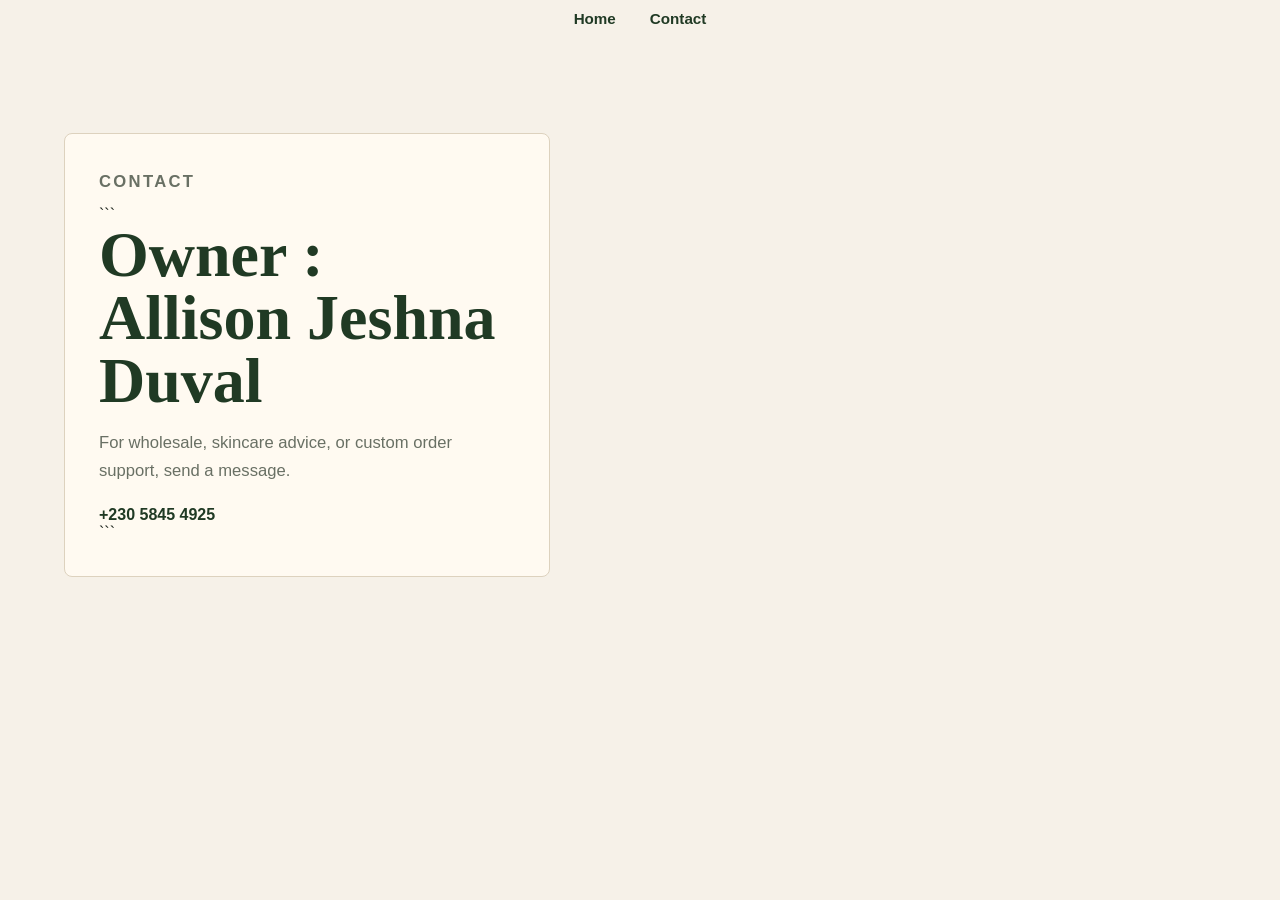
==== contact.html @ 435f6cd2 "Create contact.html" ====
<!DOCTYPE html>

<html lang="en">
<head>
<meta charset="UTF-8">
<meta name="viewport" content="width=device-width, initial-scale=1.0">
<title>Contact - Ecoderm</title>
<link rel="stylesheet" href="styles.css">
</head>

<body>

<nav class="main-nav">
  <a href="index.html">Home</a>
  <a href="contact.html">Contact</a>
</nav>

<section class="section contact-section">

  <div class="contact-card">
    <p class="eyebrow">Contact</p>

```
<h2>Owner : Allison Jeshna Duval</h2>

<p>
  For wholesale, skincare advice, or custom order support,
  send a message.
</p>

<div class="contact-links">
  <a href="tel:+23058454925">
    +230 5845 4925
  </a>
</div>
```

  </div>

</section>

</body>
</html>
---- styles.css ----
:root {
  --forest: #203a24;
  --leaf: #607545;
  --sage: #aebc94;
  --moss: #dfe5cf;
  --cream: #f6f1e8;
  --paper: #fffaf1;
  --clay: #c98555;
  --ink: #1d241d;
  --muted: #697064;
  --line: #ddd2be;
  --shadow: 0 22px 60px rgba(34, 48, 30, 0.14);
}

* {
  box-sizing: border-box;
}

html {
  scroll-behavior: smooth;
}

body {
  margin: 0;
  background: var(--cream);
  color: var(--ink);
  font-family: Inter, Arial, sans-serif;
}

img {
  display: block;
  max-width: 100%;
}

[hidden] {
  display: none !important;
}

a {
  color: inherit;
  text-decoration: none;
}

button,
input,
select,
textarea {
  font: inherit;
}

button {
  cursor: pointer;
}

.announcement {
  background: var(--forest);
  color: var(--paper);
  padding: 10px 20px;
  text-align: center;
  font-size: 0.88rem;
  font-weight: 600;
}

.site-header {
  position: sticky;
  top: 0;
  z-index: 20;
  display: grid;
  grid-template-columns: auto 1fr auto;
  align-items: center;
  gap: 24px;
  padding: 14px clamp(18px, 4vw, 56px);
  background: rgba(246, 241, 232, 0.92);
  border-bottom: 1px solid rgba(32, 58, 36, 0.12);
  backdrop-filter: blur(18px);
}

.brand {
  display: inline-flex;
  align-items: center;
  gap: 12px;
  min-width: 0;
  font-family: "Cormorant Garamond", Georgia, serif;
  font-size: 1.7rem;
  font-weight: 700;
  color: var(--forest);
}

.brand img {
  width: 52px;
  height: 52px;
  border-radius: 50%;
  object-fit: cover;
  object-position: center;
  border: 1px solid var(--line);
}

.main-nav {
  display: flex;
  justify-content: center;
  gap: clamp(14px, 3vw, 34px);
  color: var(--forest);
  font-size: 0.95rem;
  font-weight: 700;
}

.main-nav a {
  padding: 10px 0;
}

.cart-button,
.primary-button,
.primary-link,
.secondary-link,
.outline-button,
.icon-button {
  border: 0;
  border-radius: 6px;
  font-weight: 800;
  min-height: 44px;
}

.cart-button {
  display: inline-flex;
  align-items: center;
  gap: 10px;
  background: var(--forest);
  color: var(--paper);
  padding: 10px 14px;
}

.cart-button strong {
  display: grid;
  place-items: center;
  width: 25px;
  height: 25px;
  border-radius: 50%;
  background: var(--paper);
  color: var(--forest);
  font-size: 0.78rem;
}

.hero {
  min-height: calc(100vh - 104px);
  display: grid;
  grid-template-columns: minmax(0, 0.92fr) minmax(320px, 1.08fr);
  align-items: center;
  gap: clamp(28px, 5vw, 72px);
  padding: clamp(34px, 6vw, 76px) clamp(18px, 5vw, 72px);
  background:
    linear-gradient(120deg, rgba(246, 241, 232, 0.96), rgba(223, 229, 207, 0.85)),
    var(--cream);
}

.hero-copy {
  max-width: 660px;
}

.eyebrow {
  margin: 0 0 10px;
  color: var(--leaf);
  font-size: 0.78rem;
  font-weight: 800;
  letter-spacing: 0.14em;
  text-transform: uppercase;
}

h1,
h2,
h3 {
  margin: 0;
  color: var(--forest);
  font-family: "Cormorant Garamond", Georgia, serif;
  line-height: 0.98;
}

h1 {
  font-size: clamp(4rem, 14vw, 10rem);
}

h2 {
  font-size: clamp(2.2rem, 5vw, 4.7rem);
}

h3 {
  font-size: 1.75rem;
}

.hero-copy p:not(.eyebrow),
.intro > p,
.split-copy p,
.contact-card p,
.faq-list p,
.ritual-grid p,
.site-footer p {
  color: var(--muted);
  font-size: 1.04rem;
  line-height: 1.7;
}

.hero-actions {
  display: flex;
  flex-wrap: wrap;
  gap: 12px;
  margin-top: 28px;
}

.primary-link,
.secondary-link,
.primary-button,
.outline-button {
  display: inline-flex;
  align-items: center;
  justify-content: center;
  padding: 12px 18px;
}

.primary-link,
.primary-button {
  background: var(--forest);
  color: var(--paper);
}

.secondary-link,
.outline-button {
  background: transparent;
  color: var(--forest);
  border: 1px solid rgba(32, 58, 36, 0.28);
}

.hero-media {
  position: relative;
  min-height: 600px;
}

.hero-product {
  position: absolute;
  border-radius: 8px;
  object-fit: cover;
  box-shadow: var(--shadow);
}

.hero-product-main {
  right: 0;
  top: 0;
  width: min(62%, 430px);
  height: 620px;
}

.hero-product-side {
  left: 0;
  bottom: 0;
  width: min(48%, 380px);
  aspect-ratio: 1;
}

.trust-strip {
  display: grid;
  grid-template-columns: repeat(3, 1fr);
  gap: 1px;
  background: var(--line);
  border-block: 1px solid var(--line);
}

.trust-strip div {
  padding: 22px clamp(18px, 4vw, 54px);
  background: var(--paper);
}

.trust-strip strong,
.trust-strip span {
  display: block;
}

.trust-strip strong {
  color: var(--forest);
  margin-bottom: 4px;
}

.trust-strip span {
  color: var(--muted);
  font-size: 0.92rem;
}

.section {
  padding: clamp(54px, 8vw, 96px) clamp(18px, 5vw, 72px);
}

.intro {
  display: grid;
  grid-template-columns: minmax(0, 0.9fr) minmax(280px, 0.7fr);
  gap: clamp(28px, 6vw, 86px);
  align-items: end;
}

.section-heading {
  display: flex;
  align-items: end;
  justify-content: space-between;
  gap: 18px;
  margin-bottom: 28px;
}

.product-grid {
  display: grid;
  grid-template-columns: repeat(4, minmax(0, 1fr));
  gap: 18px;
}

.product-card {
  display: grid;
  grid-template-rows: auto 1fr;
  overflow: hidden;
  background: var(--paper);
  border: 1px solid rgba(32, 58, 36, 0.12);
  border-radius: 8px;
  box-shadow: 0 14px 34px rgba(34, 48, 30, 0.08);
}

.product-card img {
  width: 100%;
  aspect-ratio: 1;
  object-fit: cover;
}

.product-info {
  display: flex;
  flex-direction: column;
  gap: 12px;
  padding: 18px;
}

.product-meta {
  display: flex;
  flex-wrap: wrap;
  gap: 8px;
}

.pill {
  display: inline-flex;
  align-items: center;
  min-height: 28px;
  padding: 5px 9px;
  border-radius: 999px;
  background: var(--moss);
  color: var(--forest);
  font-size: 0.75rem;
  font-weight: 800;
}

.product-info h3 {
  font-size: 1.55rem;
}

.product-info p {
  margin: 0;
  color: var(--muted);
  line-height: 1.55;
}

.product-bottom {
  display: flex;
  align-items: center;
  justify-content: space-between;
  gap: 12px;
  margin-top: auto;
}

.price {
  color: var(--forest);
  font-size: 1.1rem;
  font-weight: 900;
  white-space: nowrap;
}

.add-button {
  min-height: 42px;
  padding: 10px 12px;
  border: 0;
  border-radius: 6px;
  background: var(--clay);
  color: #fffdf8;
  font-weight: 900;
}

.ritual-section {
  background: var(--forest);
  color: var(--paper);
}

.ritual-section h2,
.ritual-section h3 {
  color: var(--paper);
}

.ritual-section .eyebrow {
  color: var(--sage);
}

.ritual-grid {
  display: grid;
  grid-template-columns: repeat(3, 1fr);
  gap: 18px;
}

.ritual-grid article {
  padding: 26px;
  border: 1px solid rgba(246, 241, 232, 0.2);
  border-radius: 8px;
  background: rgba(255, 255, 255, 0.05);
}

.ritual-grid span {
  display: grid;
  place-items: center;
  width: 36px;
  height: 36px;
  margin-bottom: 22px;
  border-radius: 50%;
  background: var(--paper);
  color: var(--forest);
  font-weight: 900;
}

.ritual-grid p {
  color: rgba(255, 250, 241, 0.78);
}

.split-section {
  display: grid;
  grid-template-columns: minmax(280px, 0.8fr) minmax(0, 1fr);
  gap: clamp(28px, 6vw, 76px);
  align-items: center;
}

.split-image img {
  width: 100%;
  max-height: 680px;
  border-radius: 8px;
  object-fit: cover;
  box-shadow: var(--shadow);
}

.benefit-list {
  display: grid;
  gap: 14px;
  padding: 0;
  margin: 26px 0 0;
  list-style: none;
}

.benefit-list li {
  padding: 14px 0 14px 28px;
  border-top: 1px solid var(--line);
  color: var(--muted);
  line-height: 1.55;
  position: relative;
}

.benefit-list li::before {
  content: "";
  position: absolute;
  left: 0;
  top: 21px;
  width: 10px;
  height: 10px;
  border-radius: 50%;
  background: var(--leaf);
}

.review-grid {
  display: grid;
  grid-template-columns: repeat(3, 1fr);
  gap: 18px;
}

.review-grid figure {
  margin: 0;
  padding: 26px;
  background: var(--paper);
  border: 1px solid var(--line);
  border-radius: 8px;
}

blockquote {
  margin: 0 0 18px;
  color: var(--forest);
  font-family: "Cormorant Garamond", Georgia, serif;
  font-size: 1.45rem;
  line-height: 1.2;
}

figcaption {
  color: var(--muted);
  font-weight: 800;
}

.faq-section {
  display: grid;
  grid-template-columns: minmax(240px, 0.6fr) minmax(0, 1fr);
  gap: clamp(24px, 6vw, 76px);
  background: var(--paper);
}

.faq-list {
  display: grid;
  gap: 12px;
}

details {
  padding: 18px 20px;
  border: 1px solid var(--line);
  border-radius: 8px;
  background: #fffdf7;
}

summary {
  color: var(--forest);
  font-weight: 900;
  cursor: pointer;
}

.contact-section {
  display: grid;
  grid-template-columns: minmax(240px, 0.75fr) minmax(0, 1fr);
  gap: 18px;
}

.contact-card,
.contact-form,
.checkout-form {
  padding: clamp(22px, 4vw, 34px);
  background: var(--paper);
  border: 1px solid var(--line);
  border-radius: 8px;
}

.contact-links {
  display: grid;
  gap: 10px;
  margin-top: 20px;
  color: var(--forest);
  font-weight: 900;
}

.contact-form,
.checkout-grid {
  display: grid;
  gap: 14px;
}

label {
  display: grid;
  gap: 7px;
  color: var(--forest);
  font-size: 0.9rem;
  font-weight: 900;
}

input,
select,
textarea {
  width: 100%;
  border: 1px solid var(--line);
  border-radius: 6px;
  background: #fffdf8;
  color: var(--ink);
  padding: 12px 13px;
}

textarea {
  resize: vertical;
}

.form-status {
  min-height: 22px;
  margin: 0;
  color: var(--leaf);
  font-weight: 800;
}

.site-footer {
  display: flex;
  justify-content: space-between;
  gap: 24px;
  padding: 36px clamp(18px, 5vw, 72px);
  background: var(--forest);
  color: var(--paper);
}

.site-footer p {
  margin: 8px 0 0;
  color: rgba(255, 250, 241, 0.74);
}

.footer-links {
  display: flex;
  flex-wrap: wrap;
  align-items: center;
  gap: 16px;
  font-weight: 900;
}

.cart-overlay {
  position: fixed;
  inset: 0;
  z-index: 50;
  background: rgba(29, 36, 29, 0.38);
}

.cart-drawer {
  position: fixed;
  top: 0;
  right: 0;
  z-index: 60;
  display: flex;
  flex-direction: column;
  width: min(100vw, 440px);
  height: 100vh;
  background: var(--paper);
  box-shadow: -16px 0 50px rgba(0, 0, 0, 0.18);
  transform: translateX(105%);
  transition: transform 220ms ease;
}

.cart-drawer.is-open {
  transform: translateX(0);
}

.cart-header {
  display: flex;
  justify-content: space-between;
  gap: 16px;
  padding: 22px;
  border-bottom: 1px solid var(--line);
}

.cart-header h2 {
  font-size: 2rem;
}

.icon-button {
  width: 42px;
  height: 42px;
  background: var(--moss);
  color: var(--forest);
  font-size: 1.25rem;
}

.cart-items {
  overflow: auto;
  padding: 16px 22px;
}

.cart-item {
  display: grid;
  grid-template-columns: 72px 1fr;
  gap: 12px;
  padding: 14px 0;
  border-bottom: 1px solid var(--line);
}

.cart-item img {
  width: 72px;
  height: 72px;
  border-radius: 6px;
  object-fit: cover;
}

.cart-item h3 {
  font-family: Inter, Arial, sans-serif;
  font-size: 0.98rem;
  line-height: 1.2;
}

.cart-item p {
  margin: 6px 0 10px;
  color: var(--muted);
  font-size: 0.86rem;
}

.quantity-row {
  display: flex;
  align-items: center;
  justify-content: space-between;
  gap: 10px;
}

.quantity-control {
  display: inline-flex;
  align-items: center;
  border: 1px solid var(--line);
  border-radius: 6px;
  overflow: hidden;
}

.quantity-control button {
  width: 34px;
  height: 34px;
  border: 0;
  background: transparent;
  color: var(--forest);
  font-weight: 900;
}

.quantity-control span {
  min-width: 32px;
  text-align: center;
  font-weight: 900;
}

.remove-button {
  border: 0;
  background: transparent;
  color: #8b3d31;
  font-weight: 900;
}

.cart-empty {
  display: grid;
  gap: 8px;
  margin: 18px 22px;
  padding: 22px;
  border: 1px dashed var(--line);
  border-radius: 8px;
  color: var(--muted);
}

.cart-empty strong {
  color: var(--forest);
}

.cart-footer {
  margin-top: auto;
  padding: 22px;
  border-top: 1px solid var(--line);
  background: #fffdf8;
}

.cart-row,
.cart-total {
  display: flex;
  justify-content: space-between;
  gap: 18px;
  margin-bottom: 12px;
}

.cart-total {
  padding-top: 14px;
  border-top: 1px solid var(--line);
  color: var(--forest);
  font-size: 1.2rem;
  font-weight: 900;
}

.full {
  width: 100%;
  margin-top: 10px;
}

.checkout-dialog {
  width: min(94vw, 720px);
  padding: 0;
  border: 0;
  border-radius: 8px;
  background: transparent;
}

.checkout-dialog::backdrop {
  background: rgba(29, 36, 29, 0.5);
}

.checkout-form {
  max-height: 90vh;
  overflow: auto;
}

.checkout-summary {
  display: grid;
  gap: 8px;
  margin: 18px 0;
  padding: 16px;
  border-radius: 8px;
  background: var(--moss);
  color: var(--forest);
}

.checkout-summary div {
  display: flex;
  justify-content: space-between;
  gap: 12px;
}

.checkout-grid {
  grid-template-columns: repeat(2, minmax(0, 1fr));
}

.wide {
  grid-column: 1 / -1;
}

@media (max-width: 1080px) {
  .product-grid {
    grid-template-columns: repeat(3, minmax(0, 1fr));
  }

  .hero {
    grid-template-columns: 1fr;
  }

  .hero-media {
    min-height: 520px;
  }
}

@media (max-width: 820px) {
  .site-header {
    grid-template-columns: 1fr auto;
  }

  .main-nav {
    grid-column: 1 / -1;
    justify-content: flex-start;
    overflow-x: auto;
  }

  .trust-strip,
  .intro,
  .ritual-grid,
  .split-section,
  .review-grid,
  .faq-section,
  .contact-section {
    grid-template-columns: 1fr;
  }

  .product-grid {
    grid-template-columns: repeat(2, minmax(0, 1fr));
  }

  .hero-media {
    min-height: 430px;
  }

  .hero-product-main {
    height: 470px;
  }

  .site-footer,
  .section-heading {
    align-items: flex-start;
    flex-direction: column;
  }
}

@media (max-width: 560px) {
  .brand span {
    font-size: 1.35rem;
  }

  .brand img {
    width: 44px;
    height: 44px;
  }

  .cart-button span {
    display: none;
  }

  .hero {
    min-height: auto;
  }

  .hero-media {
    min-height: 360px;
  }

  .hero-product-main {
    width: 66%;
    height: 360px;
  }

  .hero-product-side {
    width: 50%;
  }

  .product-grid,
  .checkout-grid {
    grid-template-columns: 1fr;
  }

  .cart-drawer {
    width: 100vw;
  }
}
.skin-scan-section {
  background: var(--paper);
}

.skin-scan-grid {
  display: grid;
  grid-template-columns: minmax(280px, 0.85fr) minmax(0, 1fr);
  gap: 20px;
}

.scan-card,
.scan-form {
  padding: clamp(22px, 4vw, 34px);
  background: #fffdf8;
  border: 1px solid var(--line);
  border-radius: 8px;
}

#skinCamera {
  width: 100%;
  min-height: 320px;
  background: var(--moss);
  border-radius: 8px;
  object-fit: cover;
  margin-bottom: 16px;
}

.scan-form {
  display: grid;
  gap: 14px;
}

.scan-note {
  color: var(--muted);
  line-height: 1.6;
  font-size: 0.92rem;
}

.scan-result {
  margin-top: 14px;
  padding: 18px;
  border-radius: 8px;
  background: var(--moss);
  color: var(--forest);
}

.scan-result h3 {
  margin-bottom: 8px;
}

@media (max-width: 820px) {
  .skin-scan-grid {
    grid-template-columns: 1fr;
  }
}
.whatsapp-float {
  position: fixed;
  bottom: 20px;
  right: 20px;
  background: #25D366;
  color: white;
  padding: 14px 18px;
  border-radius: 50px;
  font-weight: bold;
  text-decoration: none;
  z-index: 9999;
  box-shadow: 0 4px 10px rgba(0,0,0,0.2);
}
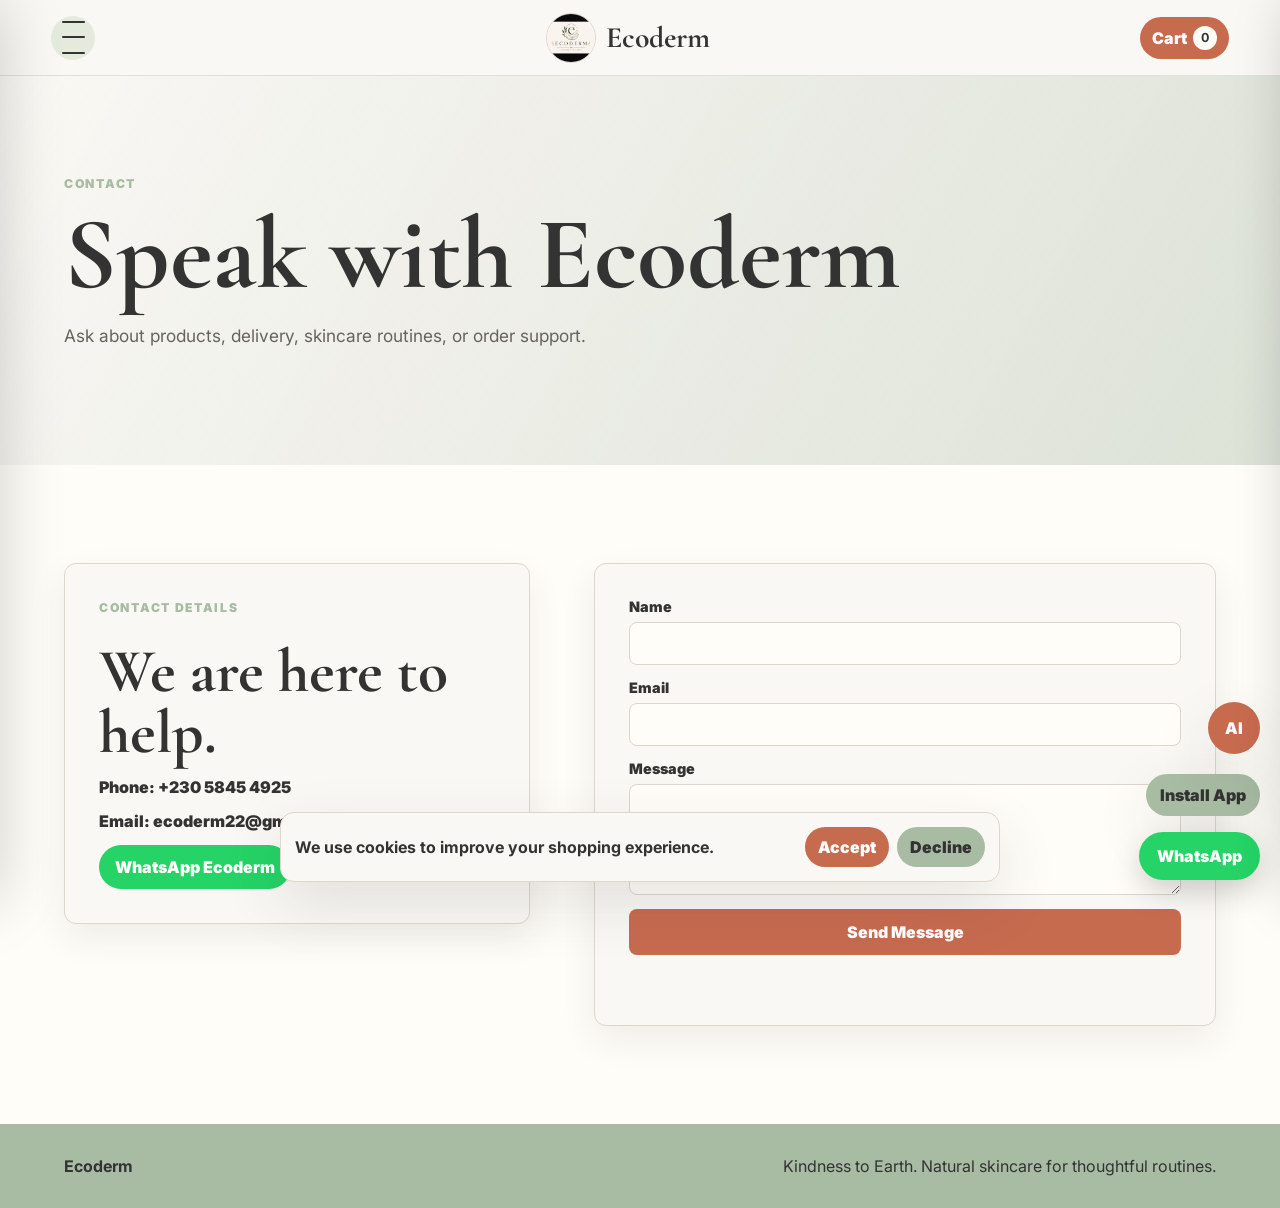
==== commit 82263a82: "Add files via upload" ====
--- a/contact.html
+++ b/contact.html
@@ -1,43 +1,181 @@
-<!DOCTYPE html>
+<!doctype html>
+<html lang="en">
+  <head>
+    <meta charset="UTF-8" />
+    <meta name="viewport" content="width=device-width, initial-scale=1.0" />
+    <meta name="description" content="Contact Ecoderm by phone, email, WhatsApp, or message form." />
+    <meta name="theme-color" content="#A8BBA3" />
+    <title>Contact Ecoderm | Mauritius Skincare</title>
+    <link rel="manifest" href="manifest.json" />
+    <link rel="apple-touch-icon" href="app-icon-192.jpg" />
+    <link rel="preconnect" href="https://fonts.googleapis.com" />
+    <link rel="preconnect" href="https://fonts.gstatic.com" crossorigin />
+    <link href="https://fonts.googleapis.com/css2?family=Cormorant+Garamond:wght@600;700&family=Inter:wght@400;500;600;700;800&display=swap" rel="stylesheet" />
+    <link rel="stylesheet" href="styles.css" />
+  </head>
+  <body>
+    <header class="site-header">
+      <button class="menu-toggle" type="button" data-menu-open aria-label="Open menu">
+        <span></span><span></span><span></span>
+      </button>
+      <a class="brand" href="index.html" aria-label="Ecoderm home">
+        <img src="ecoderm-logo.jpg" alt="Ecoderm logo" />
+        <span>Ecoderm</span>
+      </a>
+      <button class="cart-icon" type="button" data-cart-open aria-label="Open cart">
+        Cart <strong data-cart-count>0</strong>
+      </button>
+      <nav class="desktop-nav" aria-label="Main navigation">
+        <a href="index.html">Home</a>
+        <a href="shop.html">Shop</a>
+        <a href="gallery.html">Gallery</a>
+        <a href="team.html">Team</a>
+        <a href="contact.html" aria-current="page">Contact</a>
+        <a href="delivery.html">Delivery</a>
+        <a href="payment.html">Payment</a>
+        <a href="face-scan.html">Face Scan</a>
+      </nav>
+    </header>
 
-<html lang="en">
-<head>
-<meta charset="UTF-8">
-<meta name="viewport" content="width=device-width, initial-scale=1.0">
-<title>Contact - Ecoderm</title>
-<link rel="stylesheet" href="styles.css">
-</head>
+    <div class="menu-backdrop" data-menu-backdrop hidden></div>
+    <aside class="mobile-menu" data-mobile-menu aria-hidden="true">
+      <div class="mobile-menu-header">
+        <strong>Menu</strong>
+        <button class="icon-button" type="button" data-menu-close aria-label="Close menu">x</button>
+      </div>
+      <nav>
+        <a href="index.html" data-menu-link>Home</a>
+        <a href="shop.html" data-menu-link>Shop</a>
+        <a href="gallery.html" data-menu-link>Gallery</a>
+        <a href="team.html" data-menu-link>Team</a>
+        <a href="contact.html" data-menu-link aria-current="page">Contact</a>
+        <a href="delivery.html" data-menu-link>Delivery</a>
+        <a href="payment.html" data-menu-link>Payment</a>
+        <a href="face-scan.html" data-menu-link>Face Scan</a>
+        <button type="button" data-cart-open data-menu-link>Cart</button>
+      </nav>
+    </aside>
 
-<body>
+    <main>
+      <section class="section page-hero compact-page-hero">
+        <p class="eyebrow">Contact</p>
+        <h1>Speak with Ecoderm</h1>
+        <p>Ask about products, delivery, skincare routines, or order support.</p>
+      </section>
 
-<nav class="main-nav">
-  <a href="index.html">Home</a>
-  <a href="contact.html">Contact</a>
-</nav>
+      <section class="section contact-section" id="contact">
+        <div class="contact-card">
+          <p class="eyebrow">Contact details</p>
+          <h2>We are here to help.</h2>
+          <a href="tel:+23058454925">Phone: +230 5845 4925</a>
+          <a href="mailto:ecoderm22@gmail.com">Email: ecoderm22@gmail.com</a>
+          <a class="whatsapp-button" href="https://wa.me/23058454925">WhatsApp Ecoderm</a>
+        </div>
+        <form class="contact-form" id="contactForm">
+          <label>Name <input type="text" name="name" required /></label>
+          <label>Email <input type="email" name="email" required /></label>
+          <label>Message <textarea name="message" rows="5" required></textarea></label>
+          <button class="primary-button" type="submit">Send Message</button>
+          <p class="form-status" data-contact-status></p>
+        </form>
+      </section>
+    </main>
 
-<section class="section contact-section">
+    <div class="cart-overlay" data-cart-overlay hidden></div>
+    <aside class="cart-drawer" data-cart-drawer aria-label="Shopping cart" aria-hidden="true">
+      <div class="cart-header">
+        <div>
+          <p class="eyebrow">Your cart</p>
+          <h2>Order summary</h2>
+        </div>
+        <button class="icon-button" type="button" data-cart-close aria-label="Close cart">x</button>
+      </div>
+      <div class="cart-items" data-cart-items></div>
+      <div class="cart-empty" data-cart-empty>
+        <strong>Your cart is empty.</strong>
+        <span>Add Ecoderm products to begin your order.</span>
+      </div>
+      <div class="cart-footer">
+        <div><span>Subtotal</span><strong data-cart-subtotal>Rs 0</strong></div>
+        <div><span>Delivery fee</span><strong data-cart-delivery>Rs 0</strong></div>
+        <div class="cart-total"><span>Total</span><strong data-cart-total>Rs 0</strong></div>
+        <button class="primary-button full" type="button" data-checkout>Proceed to Checkout</button>
+        <button class="outline-button full" type="button" data-cart-close>Continue Shopping</button>
+      </div>
+    </aside>
 
-  <div class="contact-card">
-    <p class="eyebrow">Contact</p>
+    <dialog class="checkout-dialog" data-checkout-dialog>
+      <form class="checkout-form" method="dialog" data-checkout-form>
+        <div class="cart-header">
+          <div>
+            <p class="eyebrow">Checkout</p>
+            <h2>Complete order</h2>
+          </div>
+          <button class="icon-button" type="button" data-checkout-close aria-label="Close checkout">x</button>
+        </div>
+        <div class="checkout-summary" data-checkout-summary></div>
+        <div class="checkout-grid">
+          <label>Full name <input name="name" required /></label>
+          <label>Phone <input name="phone" type="tel" required /></label>
+          <label>Email <input name="email" type="email" required /></label>
+          <label>Delivery method
+            <select name="delivery" required>
+              <option value="">Choose one</option>
+              <option>Delivery</option>
+              <option>Pickup</option>
+            </select>
+          </label>
+          <label class="wide">Address or pickup note <textarea name="address" rows="3" required></textarea></label>
+          <label class="wide">Payment method
+            <select name="payment" required>
+              <option value="">Choose one</option>
+              <option>Cash</option>
+              <option>Juice</option>
+              <option>Bank Transfer</option>
+            </select>
+          </label>
+        </div>
+        <button class="primary-button full" type="button" data-place-order>Place Order Request</button>
+        <p class="form-status" data-order-status></p>
+      </form>
+    </dialog>
 
-```
-<h2>Owner : Allison Jeshna Duval</h2>
+    <button class="install-app-button" type="button" data-install-app>Install App</button>
 
-<p>
-  For wholesale, skincare advice, or custom order support,
-  send a message.
-</p>
+    <section class="ai-assistant" data-ai-assistant>
+      <button class="ai-toggle" type="button" data-ai-open aria-label="Open Ecoderm AI assistant">AI</button>
+      <div class="ai-panel" data-ai-panel hidden>
+        <div class="ai-header">
+          <div>
+            <strong>Ecoderm Assistant</strong>
+            <span>Skin product guide</span>
+          </div>
+          <button class="ai-minimize" type="button" data-ai-close aria-label="Minimize assistant">-</button>
+        </div>
+        <div class="ai-messages" data-ai-messages>
+          <p class="ai-message ai-message-bot">Hi. Tell me your skin type or concern, and I will suggest an Ecoderm product.</p>
+        </div>
+        <form class="ai-form" data-ai-form>
+          <input data-ai-input type="text" placeholder="Dry skin, oily pores, dull skin..." aria-label="Ask Ecoderm AI assistant" />
+          <button type="submit">Send</button>
+        </form>
+      </div>
+    </section>
 
-<div class="contact-links">
-  <a href="tel:+23058454925">
-    +230 5845 4925
-  </a>
-</div>
-```
+    <section class="cookie-banner" data-cookie-banner hidden>
+      <p>We use cookies to improve your shopping experience.</p>
+      <div>
+        <button type="button" data-cookie-accept>Accept</button>
+        <button type="button" data-cookie-decline>Decline</button>
+      </div>
+    </section>
 
-  </div>
+    <footer class="site-footer">
+      <strong>Ecoderm</strong>
+      <span>Kindness to Earth. Natural skincare for thoughtful routines.</span>
+    </footer>
 
-</section>
-
-</body>
+    <a class="whatsapp-float" href="https://wa.me/23058454925">WhatsApp</a>
+    <script src="script.js"></script>
+  </body>
 </html>
--- a/styles.css
+++ b/styles.css
@@ -1,15 +1,15 @@
 :root {
-  --forest: #203a24;
-  --leaf: #607545;
-  --sage: #aebc94;
-  --moss: #dfe5cf;
-  --cream: #f6f1e8;
-  --paper: #fffaf1;
-  --clay: #c98555;
-  --ink: #1d241d;
-  --muted: #697064;
-  --line: #ddd2be;
-  --shadow: 0 22px 60px rgba(34, 48, 30, 0.14);
+  --forest: #333333;
+  --leaf: #A8BBA3;
+  --sage: #E4EBDD;
+  --cream: #FAF8F4;
+  --paper: #FAF8F4;
+  --white: #fffdf8;
+  --clay: #C76B4F;
+  --ink: #333333;
+  --muted: #67635d;
+  --line: #ded6c9;
+  --shadow: 0 22px 60px rgba(51, 51, 51, 0.12);
 }
 
 * {
@@ -22,9 +22,11 @@
 
 body {
   margin: 0;
+  overflow-x: hidden;
   background: var(--cream);
   color: var(--ink);
   font-family: Inter, Arial, sans-serif;
+  -webkit-text-size-adjust: 100%;
 }
 
 img {
@@ -52,115 +54,162 @@
   cursor: pointer;
 }
 
-.announcement {
-  background: var(--forest);
-  color: var(--paper);
-  padding: 10px 20px;
-  text-align: center;
-  font-size: 0.88rem;
-  font-weight: 600;
-}
-
 .site-header {
   position: sticky;
   top: 0;
-  z-index: 20;
-  display: grid;
-  grid-template-columns: auto 1fr auto;
+  z-index: 40;
+  display: grid;
+  grid-template-columns: 48px 1fr 72px;
   align-items: center;
-  gap: 24px;
-  padding: 14px clamp(18px, 4vw, 56px);
-  background: rgba(246, 241, 232, 0.92);
+  gap: 14px;
+  min-height: 76px;
+  padding: 10px clamp(16px, 4vw, 56px);
   border-bottom: 1px solid rgba(32, 58, 36, 0.12);
+  background: rgba(250, 248, 244, 0.96);
   backdrop-filter: blur(18px);
+}
+
+.menu-toggle {
+  display: grid;
+  place-items: center;
+  gap: 5px;
+  width: 44px;
+  height: 44px;
+  border: 0;
+  border-radius: 50%;
+  background: var(--sage);
+}
+
+.menu-toggle span {
+  display: block;
+  width: 23px;
+  height: 2px;
+  border-radius: 999px;
+  background: var(--forest);
 }
 
 .brand {
   display: inline-flex;
+  justify-self: center;
   align-items: center;
-  gap: 12px;
-  min-width: 0;
+  gap: 10px;
+  color: var(--forest);
   font-family: "Cormorant Garamond", Georgia, serif;
-  font-size: 1.7rem;
+  font-size: 1.85rem;
   font-weight: 700;
-  color: var(--forest);
 }
 
 .brand img {
-  width: 52px;
-  height: 52px;
+  width: 50px;
+  height: 50px;
+  border: 1px solid var(--line);
   border-radius: 50%;
   object-fit: cover;
-  object-position: center;
-  border: 1px solid var(--line);
-}
-
-.main-nav {
-  display: flex;
-  justify-content: center;
-  gap: clamp(14px, 3vw, 34px);
-  color: var(--forest);
-  font-size: 0.95rem;
-  font-weight: 700;
-}
-
-.main-nav a {
-  padding: 10px 0;
-}
-
-.cart-button,
-.primary-button,
-.primary-link,
-.secondary-link,
-.outline-button,
-.icon-button {
-  border: 0;
-  border-radius: 6px;
-  font-weight: 800;
-  min-height: 44px;
-}
-
-.cart-button {
+}
+
+.cart-icon {
+  justify-self: end;
   display: inline-flex;
   align-items: center;
-  gap: 10px;
-  background: var(--forest);
-  color: var(--paper);
-  padding: 10px 14px;
-}
-
-.cart-button strong {
+  gap: 6px;
+  min-height: 42px;
+  padding: 9px 12px;
+  border: 0;
+  border-radius: 999px;
+  background: var(--clay);
+  color: #fff;
+  font-weight: 900;
+}
+
+.cart-icon strong {
   display: grid;
   place-items: center;
-  width: 25px;
-  height: 25px;
+  min-width: 24px;
+  height: 24px;
   border-radius: 50%;
-  background: var(--paper);
-  color: var(--forest);
+  background: var(--white);
+  color: var(--ink);
   font-size: 0.78rem;
 }
 
-.hero {
-  min-height: calc(100vh - 104px);
-  display: grid;
-  grid-template-columns: minmax(0, 0.92fr) minmax(320px, 1.08fr);
+.desktop-nav {
+  display: none;
+}
+
+.mobile-menu a[aria-current="page"] {
+  color: var(--clay);
+}
+
+.menu-backdrop,
+.cart-overlay {
+  position: fixed;
+  inset: 0;
+  z-index: 60;
+  background: rgba(29, 36, 29, 0.42);
+}
+
+.mobile-menu {
+  position: fixed;
+  top: 0;
+  left: 0;
+  z-index: 70;
+  width: min(86vw, 360px);
+  height: 100dvh;
+  padding: 22px;
+  background: var(--cream);
+  box-shadow: 18px 0 60px rgba(0, 0, 0, 0.18);
+  transform: translateX(-105%);
+  transition: transform 220ms ease;
+}
+
+.mobile-menu.is-open {
+  transform: translateX(0);
+}
+
+.mobile-menu-header,
+.cart-header {
+  display: flex;
+  align-items: flex-start;
+  justify-content: space-between;
+  gap: 16px;
+}
+
+.mobile-menu-header strong {
+  color: var(--forest);
+  font-family: "Cormorant Garamond", Georgia, serif;
+  font-size: 2rem;
+}
+
+.mobile-menu nav {
+  display: grid;
+  gap: 8px;
+  margin-top: 24px;
+}
+
+.mobile-menu a,
+.mobile-menu nav button {
+  display: flex;
   align-items: center;
-  gap: clamp(28px, 5vw, 72px);
-  padding: clamp(34px, 6vw, 76px) clamp(18px, 5vw, 72px);
-  background:
-    linear-gradient(120deg, rgba(246, 241, 232, 0.96), rgba(223, 229, 207, 0.85)),
-    var(--cream);
-}
-
-.hero-copy {
-  max-width: 660px;
+  min-height: 48px;
+  padding: 13px 0;
+  border: 0;
+  border-bottom: 1px solid var(--line);
+  background: var(--cream);
+  color: var(--forest);
+  font-weight: 900;
+  text-align: left;
+}
+
+.section {
+  padding: clamp(56px, 8vw, 98px) clamp(18px, 5vw, 72px);
+  scroll-margin-top: 104px;
 }
 
 .eyebrow {
   margin: 0 0 10px;
   color: var(--leaf);
-  font-size: 0.78rem;
-  font-weight: 800;
+  font-size: 0.76rem;
+  font-weight: 900;
   letter-spacing: 0.14em;
   text-transform: uppercase;
 }
@@ -175,27 +224,49 @@
 }
 
 h1 {
-  font-size: clamp(4rem, 14vw, 10rem);
+  max-width: 720px;
+  font-size: clamp(3.4rem, 8vw, 7.5rem);
 }
 
 h2 {
-  font-size: clamp(2.2rem, 5vw, 4.7rem);
+  font-size: clamp(2.2rem, 4.8vw, 4.6rem);
 }
 
 h3 {
-  font-size: 1.75rem;
-}
-
-.hero-copy p:not(.eyebrow),
-.intro > p,
-.split-copy p,
-.contact-card p,
-.faq-list p,
-.ritual-grid p,
-.site-footer p {
+  font-size: 1.6rem;
+}
+
+p {
   color: var(--muted);
-  font-size: 1.04rem;
-  line-height: 1.7;
+  line-height: 1.65;
+}
+
+.hero {
+  display: grid;
+  grid-template-columns: minmax(0, 0.92fr) minmax(340px, 1.08fr);
+  align-items: center;
+  gap: clamp(28px, 6vw, 86px);
+  min-height: calc(100vh - 118px);
+  background: linear-gradient(120deg, rgba(250, 248, 244, 0.98), rgba(168, 187, 163, 0.36)), var(--cream);
+}
+
+.compact-page-hero {
+  min-height: 360px;
+  background: linear-gradient(120deg, rgba(250, 248, 244, 0.98), rgba(168, 187, 163, 0.36)), var(--cream);
+}
+
+.compact-page-hero h1 {
+  max-width: 920px;
+}
+
+.compact-page-hero p:not(.eyebrow) {
+  max-width: 680px;
+  font-size: 1.08rem;
+}
+
+.hero-copy p:not(.eyebrow) {
+  max-width: 560px;
+  font-size: 1.08rem;
 }
 
 .hero-actions {
@@ -205,56 +276,74 @@
   margin-top: 28px;
 }
 
-.primary-link,
-.secondary-link,
 .primary-button,
-.outline-button {
+.secondary-button,
+.outline-button,
+.icon-button {
   display: inline-flex;
   align-items: center;
   justify-content: center;
+  min-height: 46px;
   padding: 12px 18px;
-}
-
-.primary-link,
+  border-radius: 8px;
+  font-weight: 900;
+}
+
 .primary-button {
-  background: var(--forest);
-  color: var(--paper);
-}
-
-.secondary-link,
+  border: 0;
+  background: var(--clay);
+  color: #fff;
+}
+
+.secondary-button,
 .outline-button {
-  background: transparent;
-  color: var(--forest);
-  border: 1px solid rgba(32, 58, 36, 0.28);
+  border: 1px solid rgba(51, 51, 51, 0.22);
+  background: var(--white);
+  color: var(--ink);
+}
+
+.icon-button {
+  width: 42px;
+  height: 42px;
+  padding: 0;
+  border: 0;
+  background: var(--leaf);
+  color: var(--ink);
 }
 
 .hero-media {
   position: relative;
-  min-height: 600px;
-}
-
-.hero-product {
-  position: absolute;
-  border-radius: 8px;
+  display: grid;
+  min-height: 560px;
+}
+
+.hero-main-image {
+  width: min(78%, 560px);
+  height: 620px;
+  justify-self: end;
+  border-radius: 12px;
   object-fit: cover;
   box-shadow: var(--shadow);
 }
 
-.hero-product-main {
-  right: 0;
-  top: 0;
-  width: min(62%, 430px);
-  height: 620px;
-}
-
-.hero-product-side {
+.hero-product-stack {
+  position: absolute;
   left: 0;
-  bottom: 0;
-  width: min(48%, 380px);
+  bottom: 24px;
+  display: grid;
+  grid-template-columns: repeat(2, minmax(110px, 190px));
+  gap: 12px;
+}
+
+.hero-product-stack img {
   aspect-ratio: 1;
-}
-
-.trust-strip {
+  border: 8px solid var(--paper);
+  border-radius: 12px;
+  object-fit: cover;
+  box-shadow: 0 18px 40px rgba(34, 48, 30, 0.18);
+}
+
+.benefit-strip {
   display: grid;
   grid-template-columns: repeat(3, 1fr);
   gap: 1px;
@@ -262,43 +351,82 @@
   border-block: 1px solid var(--line);
 }
 
-.trust-strip div {
-  padding: 22px clamp(18px, 4vw, 54px);
-  background: var(--paper);
-}
-
-.trust-strip strong,
-.trust-strip span {
+.benefit-strip article {
+  padding: 24px clamp(18px, 4vw, 52px);
+  background: var(--white);
+}
+
+.benefit-strip strong,
+.benefit-strip span {
   display: block;
 }
 
-.trust-strip strong {
-  color: var(--forest);
-  margin-bottom: 4px;
-}
-
-.trust-strip span {
+.benefit-strip strong {
+  margin-bottom: 6px;
+  color: var(--forest);
+}
+
+.benefit-strip span {
   color: var(--muted);
-  font-size: 0.92rem;
-}
-
-.section {
-  padding: clamp(54px, 8vw, 96px) clamp(18px, 5vw, 72px);
-}
-
-.intro {
-  display: grid;
-  grid-template-columns: minmax(0, 0.9fr) minmax(280px, 0.7fr);
-  gap: clamp(28px, 6vw, 86px);
-  align-items: end;
+  line-height: 1.55;
+}
+
+.preview-grid,
+.payment-grid {
+  display: grid;
+  grid-template-columns: repeat(4, minmax(0, 1fr));
+  gap: 16px;
+}
+
+.preview-grid a,
+.payment-grid article {
+  min-height: 190px;
+  padding: 24px;
+  border: 1px solid var(--line);
+  border-radius: 12px;
+  background: var(--white);
+  box-shadow: 0 14px 34px rgba(34, 48, 30, 0.08);
+}
+
+.preview-grid span,
+.payment-grid span {
+  display: inline-flex;
+  margin-bottom: 16px;
+  padding: 7px 10px;
+  border-radius: 999px;
+  background: var(--leaf);
+  color: var(--ink);
+  font-size: 0.74rem;
+  font-weight: 900;
+  text-transform: uppercase;
+}
+
+.preview-grid strong {
+  display: block;
+  color: var(--forest);
+  font-family: "Cormorant Garamond", Georgia, serif;
+  font-size: 1.6rem;
+  line-height: 1.1;
+}
+
+.payment-grid {
+  grid-template-columns: repeat(3, minmax(0, 1fr));
+}
+
+.payment-grid article h2 {
+  font-size: clamp(2rem, 4vw, 3.2rem);
+}
+
+.single-info-page {
+  grid-template-columns: repeat(2, minmax(0, 1fr));
 }
 
 .section-heading {
   display: flex;
   align-items: end;
   justify-content: space-between;
-  gap: 18px;
-  margin-bottom: 28px;
+  gap: 22px;
+  margin-bottom: 30px;
 }
 
 .product-grid {
@@ -311,9 +439,9 @@
   display: grid;
   grid-template-rows: auto 1fr;
   overflow: hidden;
-  background: var(--paper);
   border: 1px solid rgba(32, 58, 36, 0.12);
-  border-radius: 8px;
+  border-radius: 12px;
+  background: var(--white);
   box-shadow: 0 14px 34px rgba(34, 48, 30, 0.08);
 }
 
@@ -324,8 +452,7 @@
 }
 
 .product-info {
-  display: flex;
-  flex-direction: column;
+  display: grid;
   gap: 12px;
   padding: 18px;
 }
@@ -339,23 +466,17 @@
 .pill {
   display: inline-flex;
   align-items: center;
-  min-height: 28px;
+  min-height: 27px;
   padding: 5px 9px;
   border-radius: 999px;
-  background: var(--moss);
-  color: var(--forest);
-  font-size: 0.75rem;
-  font-weight: 800;
-}
-
-.product-info h3 {
-  font-size: 1.55rem;
+  background: var(--leaf);
+  color: var(--forest);
+  font-size: 0.74rem;
+  font-weight: 900;
 }
 
 .product-info p {
   margin: 0;
-  color: var(--muted);
-  line-height: 1.55;
 }
 
 .product-bottom {
@@ -377,176 +498,151 @@
   min-height: 42px;
   padding: 10px 12px;
   border: 0;
-  border-radius: 6px;
+  border-radius: 8px;
   background: var(--clay);
-  color: #fffdf8;
-  font-weight: 900;
-}
-
-.ritual-section {
-  background: var(--forest);
-  color: var(--paper);
-}
-
-.ritual-section h2,
-.ritual-section h3 {
-  color: var(--paper);
-}
-
-.ritual-section .eyebrow {
-  color: var(--sage);
-}
-
-.ritual-grid {
-  display: grid;
-  grid-template-columns: repeat(3, 1fr);
-  gap: 18px;
-}
-
-.ritual-grid article {
-  padding: 26px;
-  border: 1px solid rgba(246, 241, 232, 0.2);
+  color: var(--white);
+  font-weight: 900;
+}
+
+.gallery-section,
+.team-section,
+.contact-section {
+  background: var(--white);
+}
+
+.gallery-grid {
+  display: grid;
+  grid-template-columns: repeat(4, minmax(0, 1fr));
+  gap: 16px;
+}
+
+.gallery-grid figure {
+  position: relative;
+  overflow: hidden;
+  margin: 0;
+  border-radius: 12px;
+  background: var(--sage);
+}
+
+.gallery-grid img {
+  width: 100%;
+  min-height: 260px;
+  aspect-ratio: 1;
+  object-fit: cover;
+}
+
+.gallery-grid figcaption {
+  position: absolute;
+  left: 12px;
+  right: 12px;
+  bottom: 12px;
+  padding: 10px 12px;
   border-radius: 8px;
-  background: rgba(255, 255, 255, 0.05);
-}
-
-.ritual-grid span {
-  display: grid;
-  place-items: center;
-  width: 36px;
-  height: 36px;
-  margin-bottom: 22px;
-  border-radius: 50%;
-  background: var(--paper);
-  color: var(--forest);
-  font-weight: 900;
-}
-
-.ritual-grid p {
-  color: rgba(255, 250, 241, 0.78);
-}
-
-.split-section {
-  display: grid;
-  grid-template-columns: minmax(280px, 0.8fr) minmax(0, 1fr);
-  gap: clamp(28px, 6vw, 76px);
-  align-items: center;
-}
-
-.split-image img {
+  background: rgba(255, 250, 241, 0.92);
+  color: var(--forest);
+  font-weight: 900;
+}
+
+.face-scan-section {
+  display: grid;
+  grid-template-columns: minmax(0, 0.82fr) minmax(320px, 1fr);
+  gap: clamp(28px, 6vw, 78px);
+  align-items: start;
+  background: var(--leaf);
+}
+
+.face-scan-section h2,
+.face-scan-section .eyebrow {
+  color: var(--ink);
+}
+
+.scan-copy p {
+  color: var(--muted);
+}
+
+.scan-panel,
+.contact-form,
+.contact-card,
+.team-grid article,
+.info-grid-section article {
+  border: 1px solid var(--line);
+  border-radius: 12px;
+  background: var(--cream);
+  box-shadow: 0 14px 34px rgba(34, 48, 30, 0.08);
+}
+
+.scan-panel {
+  display: grid;
+  gap: 14px;
+  padding: clamp(20px, 4vw, 30px);
+}
+
+.camera-frame {
+  position: relative;
+  overflow: hidden;
+  min-height: 320px;
+  border-radius: 12px;
+  background: linear-gradient(135deg, var(--sage), var(--cream));
+}
+
+#skinCamera {
   width: 100%;
-  max-height: 680px;
-  border-radius: 8px;
+  height: 360px;
   object-fit: cover;
-  box-shadow: var(--shadow);
-}
-
-.benefit-list {
-  display: grid;
-  gap: 14px;
-  padding: 0;
-  margin: 26px 0 0;
-  list-style: none;
-}
-
-.benefit-list li {
-  padding: 14px 0 14px 28px;
-  border-top: 1px solid var(--line);
-  color: var(--muted);
-  line-height: 1.55;
-  position: relative;
-}
-
-.benefit-list li::before {
-  content: "";
+  transform: scaleX(-1);
+}
+
+.camera-placeholder {
   position: absolute;
-  left: 0;
-  top: 21px;
-  width: 10px;
-  height: 10px;
-  border-radius: 50%;
-  background: var(--leaf);
-}
-
-.review-grid {
-  display: grid;
-  grid-template-columns: repeat(3, 1fr);
-  gap: 18px;
-}
-
-.review-grid figure {
+  inset: 0;
+  display: grid;
+  place-content: center;
+  gap: 8px;
+  padding: 24px;
+  color: var(--forest);
+  text-align: center;
+}
+
+.scan-actions,
+.skin-form {
+  display: grid;
+  gap: 12px;
+}
+
+.scan-actions {
+  grid-template-columns: repeat(2, minmax(0, 1fr));
+}
+
+.scan-note {
   margin: 0;
-  padding: 26px;
-  background: var(--paper);
-  border: 1px solid var(--line);
-  border-radius: 8px;
-}
-
-blockquote {
-  margin: 0 0 18px;
-  color: var(--forest);
-  font-family: "Cormorant Garamond", Georgia, serif;
-  font-size: 1.45rem;
-  line-height: 1.2;
-}
-
-figcaption {
   color: var(--muted);
   font-weight: 800;
 }
 
-.faq-section {
-  display: grid;
-  grid-template-columns: minmax(240px, 0.6fr) minmax(0, 1fr);
-  gap: clamp(24px, 6vw, 76px);
-  background: var(--paper);
-}
-
-.faq-list {
-  display: grid;
-  gap: 12px;
-}
-
-details {
-  padding: 18px 20px;
-  border: 1px solid var(--line);
-  border-radius: 8px;
-  background: #fffdf7;
-}
-
-summary {
-  color: var(--forest);
-  font-weight: 900;
-  cursor: pointer;
-}
-
-.contact-section {
-  display: grid;
-  grid-template-columns: minmax(240px, 0.75fr) minmax(0, 1fr);
-  gap: 18px;
-}
-
-.contact-card,
-.contact-form,
-.checkout-form {
-  padding: clamp(22px, 4vw, 34px);
-  background: var(--paper);
-  border: 1px solid var(--line);
-  border-radius: 8px;
-}
-
-.contact-links {
-  display: grid;
-  gap: 10px;
-  margin-top: 20px;
-  color: var(--forest);
-  font-weight: 900;
-}
-
-.contact-form,
-.checkout-grid {
-  display: grid;
-  gap: 14px;
+.scan-result {
+  display: grid;
+  gap: 8px;
+  padding: 16px;
+  border-radius: 10px;
+  background: var(--sage);
+  color: var(--forest);
+}
+
+.scan-result:empty {
+  display: none;
+}
+
+.scan-source {
+  width: fit-content;
+  margin: 0;
+  padding: 6px 10px;
+  border-radius: 999px;
+  background: var(--clay);
+  color: #fff;
+  font-size: 0.74rem;
+  font-weight: 900;
+  letter-spacing: 0.08em;
+  text-transform: uppercase;
 }
 
 label {
@@ -562,62 +658,104 @@
 textarea {
   width: 100%;
   border: 1px solid var(--line);
-  border-radius: 6px;
-  background: #fffdf8;
+  border-radius: 8px;
+  background: var(--white);
   color: var(--ink);
   padding: 12px 13px;
 }
 
 textarea {
   resize: vertical;
+}
+
+.team-grid {
+  display: grid;
+  grid-template-columns: repeat(5, minmax(0, 1fr));
+  gap: 16px;
+}
+
+.team-grid article {
+  min-height: 170px;
+  padding: 22px;
+}
+
+.team-grid span {
+  display: inline-flex;
+  margin-bottom: 16px;
+  padding: 7px 10px;
+  border-radius: 999px;
+  background: var(--sage);
+  color: var(--forest);
+  font-size: 0.72rem;
+  font-weight: 900;
+  text-transform: uppercase;
+}
+
+.info-grid-section {
+  display: grid;
+  grid-template-columns: repeat(2, minmax(0, 1fr));
+  gap: 18px;
+}
+
+.info-grid-section article {
+  padding: clamp(24px, 4vw, 38px);
+}
+
+.info-grid-section ul {
+  display: grid;
+  gap: 10px;
+  padding-left: 20px;
+  color: var(--muted);
+  line-height: 1.6;
+}
+
+.contact-section {
+  display: grid;
+  grid-template-columns: minmax(0, 0.75fr) minmax(320px, 1fr);
+  gap: clamp(24px, 5vw, 72px);
+  align-items: start;
+}
+
+.contact-card,
+.contact-form {
+  display: grid;
+  gap: 14px;
+  padding: clamp(22px, 4vw, 34px);
+}
+
+.contact-card a {
+  color: var(--forest);
+  font-weight: 900;
+}
+
+.whatsapp-button {
+  display: inline-flex;
+  justify-content: center;
+  width: fit-content;
+  min-height: 44px;
+  padding: 12px 16px;
+  border-radius: 999px;
+  background: #25d366;
+  color: #fff !important;
 }
 
 .form-status {
   min-height: 22px;
   margin: 0;
   color: var(--leaf);
-  font-weight: 800;
-}
-
-.site-footer {
-  display: flex;
-  justify-content: space-between;
-  gap: 24px;
-  padding: 36px clamp(18px, 5vw, 72px);
-  background: var(--forest);
-  color: var(--paper);
-}
-
-.site-footer p {
-  margin: 8px 0 0;
-  color: rgba(255, 250, 241, 0.74);
-}
-
-.footer-links {
-  display: flex;
-  flex-wrap: wrap;
-  align-items: center;
-  gap: 16px;
-  font-weight: 900;
-}
-
-.cart-overlay {
-  position: fixed;
-  inset: 0;
-  z-index: 50;
-  background: rgba(29, 36, 29, 0.38);
+  font-weight: 900;
 }
 
 .cart-drawer {
   position: fixed;
   top: 0;
   right: 0;
-  z-index: 60;
+  z-index: 80;
   display: flex;
   flex-direction: column;
-  width: min(100vw, 440px);
-  height: 100vh;
-  background: var(--paper);
+  width: min(100vw, 460px);
+  height: 100dvh;
+  background: var(--cream);
   box-shadow: -16px 0 50px rgba(0, 0, 0, 0.18);
   transform: translateX(105%);
   transition: transform 220ms ease;
@@ -628,23 +766,12 @@
 }
 
 .cart-header {
-  display: flex;
-  justify-content: space-between;
-  gap: 16px;
   padding: 22px;
   border-bottom: 1px solid var(--line);
 }
 
 .cart-header h2 {
   font-size: 2rem;
-}
-
-.icon-button {
-  width: 42px;
-  height: 42px;
-  background: var(--moss);
-  color: var(--forest);
-  font-size: 1.25rem;
 }
 
 .cart-items {
@@ -654,33 +781,33 @@
 
 .cart-item {
   display: grid;
-  grid-template-columns: 72px 1fr;
+  grid-template-columns: 74px 1fr;
   gap: 12px;
   padding: 14px 0;
   border-bottom: 1px solid var(--line);
 }
 
 .cart-item img {
-  width: 72px;
-  height: 72px;
-  border-radius: 6px;
+  width: 74px;
+  height: 74px;
+  border-radius: 8px;
   object-fit: cover;
 }
 
 .cart-item h3 {
   font-family: Inter, Arial, sans-serif;
-  font-size: 0.98rem;
+  font-size: 1rem;
   line-height: 1.2;
 }
 
 .cart-item p {
   margin: 6px 0 10px;
-  color: var(--muted);
   font-size: 0.86rem;
 }
 
 .quantity-row {
   display: flex;
+  flex-wrap: wrap;
   align-items: center;
   justify-content: space-between;
   gap: 10px;
@@ -688,15 +815,14 @@
 
 .quantity-control {
   display: inline-flex;
-  align-items: center;
+  overflow: hidden;
   border: 1px solid var(--line);
-  border-radius: 6px;
-  overflow: hidden;
+  border-radius: 8px;
 }
 
 .quantity-control button {
-  width: 34px;
-  height: 34px;
+  width: 36px;
+  height: 36px;
   border: 0;
   background: transparent;
   color: var(--forest);
@@ -704,7 +830,8 @@
 }
 
 .quantity-control span {
-  min-width: 32px;
+  min-width: 34px;
+  padding-top: 9px;
   text-align: center;
   font-weight: 900;
 }
@@ -722,7 +849,7 @@
   margin: 18px 22px;
   padding: 22px;
   border: 1px dashed var(--line);
-  border-radius: 8px;
+  border-radius: 12px;
   color: var(--muted);
 }
 
@@ -734,11 +861,10 @@
   margin-top: auto;
   padding: 22px;
   border-top: 1px solid var(--line);
-  background: #fffdf8;
-}
-
-.cart-row,
-.cart-total {
+  background: var(--white);
+}
+
+.cart-footer div {
   display: flex;
   justify-content: space-between;
   gap: 18px;
@@ -749,7 +875,7 @@
   padding-top: 14px;
   border-top: 1px solid var(--line);
   color: var(--forest);
-  font-size: 1.2rem;
+  font-size: 1.18rem;
   font-weight: 900;
 }
 
@@ -759,10 +885,10 @@
 }
 
 .checkout-dialog {
-  width: min(94vw, 720px);
+  width: min(94vw, 760px);
   padding: 0;
   border: 0;
-  border-radius: 8px;
+  border-radius: 12px;
   background: transparent;
 }
 
@@ -771,8 +897,12 @@
 }
 
 .checkout-form {
-  max-height: 90vh;
+  max-height: 90dvh;
   overflow: auto;
+  padding: clamp(22px, 4vw, 34px);
+  border: 1px solid var(--line);
+  border-radius: 12px;
+  background: var(--paper);
 }
 
 .checkout-summary {
@@ -780,8 +910,8 @@
   gap: 8px;
   margin: 18px 0;
   padding: 16px;
-  border-radius: 8px;
-  background: var(--moss);
+  border-radius: 12px;
+  background: var(--sage);
   color: var(--forest);
 }
 
@@ -792,172 +922,412 @@
 }
 
 .checkout-grid {
+  display: grid;
   grid-template-columns: repeat(2, minmax(0, 1fr));
+  gap: 14px;
 }
 
 .wide {
   grid-column: 1 / -1;
 }
 
-@media (max-width: 1080px) {
-  .product-grid {
+.whatsapp-float {
+  position: fixed;
+  right: 20px;
+  bottom: 20px;
+  z-index: 35;
+  padding: 14px 18px;
+  border-radius: 999px;
+  background: #25d366;
+  color: #fff;
+  font-weight: 900;
+  box-shadow: 0 12px 30px rgba(0, 0, 0, 0.18);
+}
+
+.install-app-button {
+  position: fixed;
+  right: 20px;
+  bottom: 84px;
+  z-index: 34;
+  min-height: 42px;
+  padding: 10px 14px;
+  border: 0;
+  border-radius: 999px;
+  background: var(--leaf);
+  color: var(--ink);
+  font-weight: 900;
+  box-shadow: var(--shadow);
+}
+
+.ai-assistant {
+  position: fixed;
+  right: 20px;
+  bottom: 146px;
+  z-index: 36;
+}
+
+.ai-toggle {
+  width: 52px;
+  height: 52px;
+  border: 0;
+  border-radius: 50%;
+  background: var(--clay);
+  color: #fff;
+  font-weight: 900;
+  box-shadow: var(--shadow);
+}
+
+.ai-panel {
+  position: absolute;
+  right: 0;
+  bottom: 62px;
+  width: min(88vw, 320px);
+  overflow: hidden;
+  border: 1px solid var(--line);
+  border-radius: 14px;
+  background: var(--cream);
+  box-shadow: var(--shadow);
+}
+
+.ai-header {
+  display: flex;
+  justify-content: space-between;
+  gap: 12px;
+  padding: 14px;
+  background: var(--leaf);
+  color: var(--ink);
+}
+
+.ai-header strong,
+.ai-header span {
+  display: block;
+}
+
+.ai-header span {
+  margin-top: 3px;
+  color: var(--muted);
+  font-size: 0.8rem;
+}
+
+.ai-minimize {
+  width: 34px;
+  height: 34px;
+  border: 0;
+  border-radius: 50%;
+  background: var(--white);
+  color: var(--ink);
+  font-weight: 900;
+}
+
+.ai-messages {
+  display: grid;
+  gap: 8px;
+  max-height: 230px;
+  overflow: auto;
+  padding: 12px;
+}
+
+.ai-message {
+  margin: 0;
+  padding: 10px 11px;
+  border-radius: 10px;
+  font-size: 0.9rem;
+  line-height: 1.45;
+}
+
+.ai-message-bot {
+  background: var(--white);
+  color: var(--ink);
+  border: 1px solid var(--line);
+}
+
+.ai-message-user {
+  justify-self: end;
+  background: var(--clay);
+  color: #fff;
+}
+
+.ai-form {
+  display: grid;
+  grid-template-columns: 1fr auto;
+  gap: 8px;
+  padding: 12px;
+  border-top: 1px solid var(--line);
+  background: var(--white);
+}
+
+.ai-form input {
+  min-width: 0;
+}
+
+.ai-form button,
+.cookie-banner button {
+  border: 0;
+  border-radius: 999px;
+  background: var(--clay);
+  color: #fff;
+  font-weight: 900;
+  padding: 10px 13px;
+}
+
+.cookie-banner {
+  position: fixed;
+  left: 18px;
+  right: 18px;
+  bottom: 18px;
+  z-index: 120;
+  display: flex;
+  align-items: center;
+  justify-content: space-between;
+  gap: 14px;
+  max-width: 720px;
+  margin: 0 auto;
+  padding: 14px;
+  border: 1px solid var(--line);
+  border-radius: 14px;
+  background: var(--cream);
+  box-shadow: var(--shadow);
+}
+
+.cookie-banner p {
+  margin: 0;
+  color: var(--ink);
+  font-weight: 700;
+}
+
+.cookie-banner div {
+  display: flex;
+  gap: 8px;
+}
+
+.cookie-banner button[data-cookie-decline] {
+  background: var(--leaf);
+  color: var(--ink);
+}
+
+.site-footer {
+  display: flex;
+  justify-content: space-between;
+  gap: 18px;
+  padding: 32px clamp(18px, 5vw, 72px);
+  background: var(--leaf);
+  color: var(--ink);
+}
+
+.site-footer span {
+  color: var(--ink);
+}
+
+@media (max-width: 1120px) {
+  .product-grid,
+  .gallery-grid,
+  .preview-grid {
     grid-template-columns: repeat(3, minmax(0, 1fr));
   }
 
-  .hero {
-    grid-template-columns: 1fr;
-  }
-
-  .hero-media {
-    min-height: 520px;
+  .team-grid {
+    grid-template-columns: repeat(3, minmax(0, 1fr));
   }
 }
 
 @media (max-width: 820px) {
   .site-header {
-    grid-template-columns: 1fr auto;
-  }
-
-  .main-nav {
-    grid-column: 1 / -1;
-    justify-content: flex-start;
-    overflow-x: auto;
-  }
-
-  .trust-strip,
-  .intro,
-  .ritual-grid,
-  .split-section,
-  .review-grid,
-  .faq-section,
-  .contact-section {
+    grid-template-columns: 48px 1fr 64px;
+    min-height: 68px;
+  }
+
+  .brand span {
+    font-size: 1.45rem;
+  }
+
+  .brand img {
+    width: 44px;
+    height: 44px;
+  }
+
+  .cart-icon {
+    min-height: 40px;
+    padding: 8px 10px;
+    font-size: 0.88rem;
+  }
+
+  .hero,
+  .face-scan-section,
+  .contact-section,
+  .info-grid-section,
+  .benefit-strip,
+  .payment-grid,
+  .single-info-page {
     grid-template-columns: 1fr;
   }
 
-  .product-grid {
+  .hero {
+    min-height: auto;
+  }
+
+  .hero-media {
+    min-height: auto;
+  }
+
+  .hero-main-image {
+    width: 100%;
+    height: auto;
+    aspect-ratio: 1;
+  }
+
+  .hero-product-stack {
+    position: static;
     grid-template-columns: repeat(2, minmax(0, 1fr));
-  }
-
-  .hero-media {
-    min-height: 430px;
-  }
-
-  .hero-product-main {
-    height: 470px;
-  }
-
-  .site-footer,
+    margin-top: 12px;
+  }
+
   .section-heading {
     align-items: flex-start;
     flex-direction: column;
   }
+
+  .product-grid,
+  .gallery-grid,
+  .team-grid,
+  .preview-grid {
+    grid-template-columns: repeat(2, minmax(0, 1fr));
+  }
 }
 
 @media (max-width: 560px) {
-  .brand span {
-    font-size: 1.35rem;
-  }
-
-  .brand img {
-    width: 44px;
-    height: 44px;
-  }
-
-  .cart-button span {
-    display: none;
-  }
-
-  .hero {
-    min-height: auto;
-  }
-
-  .hero-media {
-    min-height: 360px;
-  }
-
-  .hero-product-main {
-    width: 66%;
-    height: 360px;
-  }
-
-  .hero-product-side {
-    width: 50%;
-  }
-
+  .section {
+    padding: 46px 16px;
+    scroll-margin-top: 78px;
+  }
+
+  h1 {
+    font-size: clamp(2.8rem, 14vw, 4.4rem);
+  }
+
+  h2 {
+    font-size: clamp(2rem, 10vw, 3.1rem);
+  }
+
+  .hero-actions,
+  .scan-actions,
+  .product-bottom,
+  .checkout-grid,
   .product-grid,
-  .checkout-grid {
+  .gallery-grid,
+  .team-grid,
+  .preview-grid {
     grid-template-columns: 1fr;
+  }
+
+  .product-bottom {
+    align-items: stretch;
+    flex-direction: column;
+  }
+
+  .hero-actions {
+    display: grid;
+  }
+
+  .primary-button,
+  .secondary-button,
+  .outline-button,
+  .add-button {
+    width: 100%;
+  }
+
+  .gallery-grid img {
+    min-height: 220px;
+  }
+
+  .product-info {
+    padding: 16px;
+  }
+
+  #skinCamera {
+    height: 280px;
+  }
+
+  .camera-frame {
+    min-height: 260px;
   }
 
   .cart-drawer {
     width: 100vw;
   }
-}
-.skin-scan-section {
-  background: var(--paper);
-}
-
-.skin-scan-grid {
-  display: grid;
-  grid-template-columns: minmax(280px, 0.85fr) minmax(0, 1fr);
-  gap: 20px;
-}
-
-.scan-card,
-.scan-form {
-  padding: clamp(22px, 4vw, 34px);
-  background: #fffdf8;
-  border: 1px solid var(--line);
-  border-radius: 8px;
-}
-
-#skinCamera {
-  width: 100%;
-  min-height: 320px;
-  background: var(--moss);
-  border-radius: 8px;
-  object-fit: cover;
-  margin-bottom: 16px;
-}
-
-.scan-form {
-  display: grid;
-  gap: 14px;
-}
-
-.scan-note {
-  color: var(--muted);
-  line-height: 1.6;
-  font-size: 0.92rem;
-}
-
-.scan-result {
-  margin-top: 14px;
-  padding: 18px;
-  border-radius: 8px;
-  background: var(--moss);
-  color: var(--forest);
-}
-
-.scan-result h3 {
-  margin-bottom: 8px;
-}
-
-@media (max-width: 820px) {
-  .skin-scan-grid {
-    grid-template-columns: 1fr;
-  }
-}
-.whatsapp-float {
-  position: fixed;
-  bottom: 20px;
-  right: 20px;
-  background: #25D366;
-  color: white;
-  padding: 14px 18px;
-  border-radius: 50px;
-  font-weight: bold;
-  text-decoration: none;
-  z-index: 9999;
-  box-shadow: 0 4px 10px rgba(0,0,0,0.2);
-}
+
+  .cart-header,
+  .cart-footer {
+    padding: 16px;
+  }
+
+  .cart-items {
+    padding: 12px 16px;
+  }
+
+  .cart-item {
+    grid-template-columns: 64px 1fr;
+  }
+
+  .cart-item img {
+    width: 64px;
+    height: 64px;
+  }
+
+  .checkout-dialog {
+    width: 100vw;
+    max-width: 100vw;
+    min-height: 100dvh;
+    margin: 0;
+    border-radius: 0;
+  }
+
+  .checkout-form {
+    max-height: 100dvh;
+    min-height: 100dvh;
+    border-radius: 0;
+    padding: 16px;
+  }
+
+  .checkout-summary div {
+    align-items: flex-start;
+    flex-direction: column;
+    gap: 4px;
+  }
+
+  .whatsapp-float {
+    right: 12px;
+    bottom: 12px;
+    padding: 12px 14px;
+    font-size: 0.9rem;
+  }
+
+  .install-app-button {
+    right: 12px;
+    bottom: 66px;
+  }
+
+  .ai-assistant {
+    right: 12px;
+    bottom: 116px;
+  }
+
+  .ai-panel {
+    width: calc(100vw - 24px);
+  }
+
+  .cookie-banner {
+    align-items: stretch;
+    flex-direction: column;
+    bottom: 12px;
+  }
+
+  .cookie-banner div {
+    display: grid;
+    grid-template-columns: 1fr 1fr;
+  }
+
+  .site-footer {
+    flex-direction: column;
+    padding-bottom: 132px;
+  }
+}
